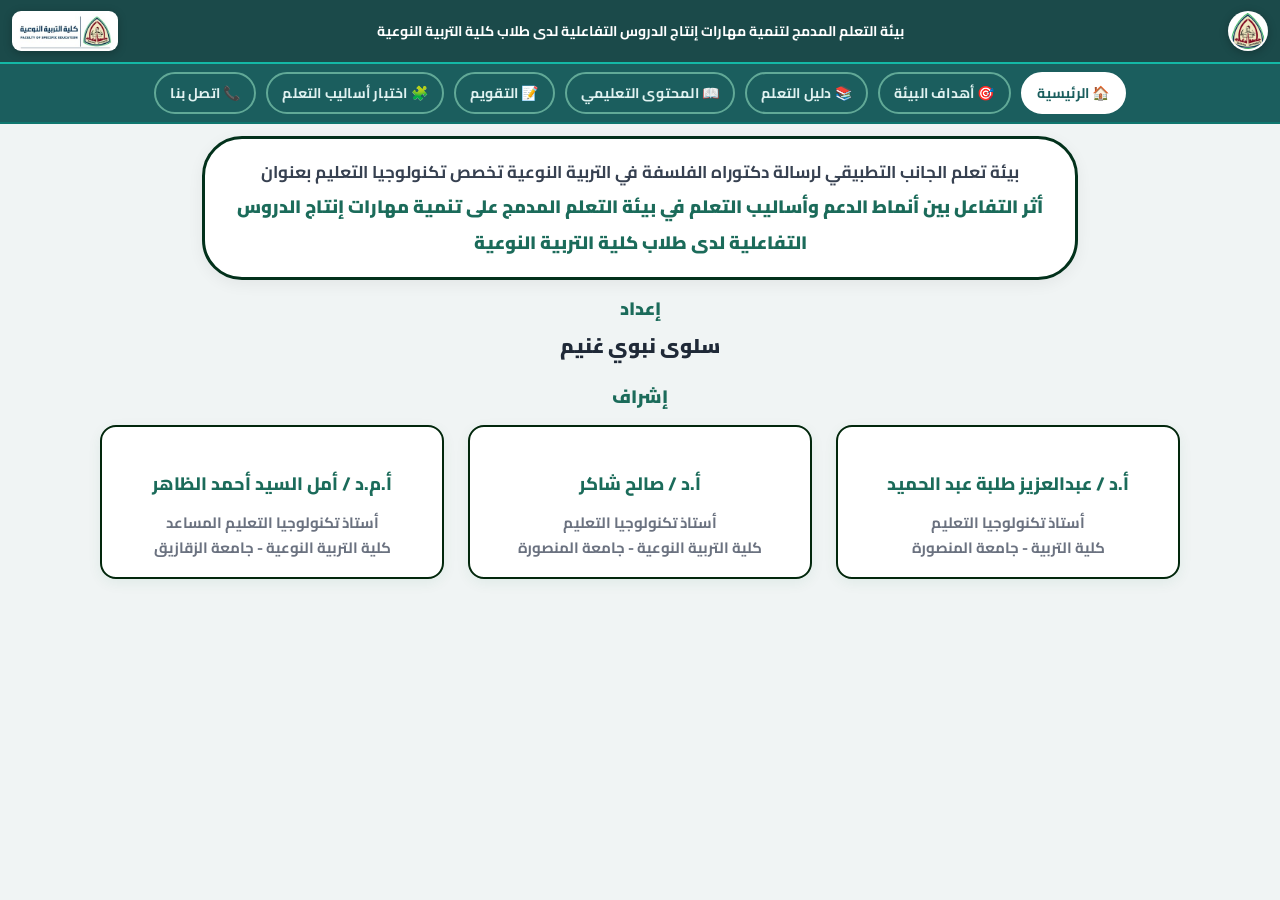
==== index.html @ 9415e2eb "Initial commit" ====
<!DOCTYPE html>
<html lang="ar" dir="rtl">
<head>
<meta charset="UTF-8">
<meta name="viewport" content="width=device-width, initial-scale=1.0">
<title>الرئيسية </title>
<link href="https://fonts.googleapis.com/css2?family=Cairo:wght@300;400;600;700&display=swap" rel="stylesheet">
<style>
:root {
    --bg-main: #f0f4f4;
    --bg-secondary: #1b4a4a;
    --card-bg: #ffffff;
    --primary: #1b6b5a;
    --primary-light: #2dd4bf;
    --accent: #0a8545;
    --accent-soft: #0b703d;
    --text-main: #1f2937;
    --text-muted: #6b7280;
    --border: #d1fae5;
    --nav-bg: #1b5e5e;
}

html, body {
    margin: 0;
    height: 100%;
    overflow: hidden;
    background: var(--bg-main);
    color: var(--text-main);
    font-family: 'Cairo', sans-serif;
}

body {
    display: flex;
    flex-direction: column;
    height: 100vh;
}

.page-content {
    flex: 1;
    display: flex;
    flex-direction: column;
    overflow: hidden;
}

/* ========== الهيدر ========== */
.header {
    background: var(--bg-secondary);
    padding: 7px 20px;
    text-align: center;
    position: relative;
    border-bottom: 2px solid #14b8a6;
}

.header-title {
    font-size: 14px;
    font-weight: 700;
    color: #ffffff;
    max-width: 70%;
    margin: 0 auto;
    line-height: 1.5;
}

.support-badge {
    position: absolute;
    top: 50%;
    left: 20px;
    transform: translateY(-50%);
    background: var(--accent);
    color: #fff;
    padding: 1px 16px;
    border-radius: 25px;
    font-size: 14px;
    font-weight: 700;
    box-shadow: 0 4px 12px rgba(10,133,69,0.35);
}

/* ========== الناف بار ========== */
.nav {
    display: flex;
    justify-content: center;
    gap: 10px;
    background: var(--nav-bg);
    padding: 8px 16px;
    flex-wrap: wrap;
    border-bottom: 2px solid #0f766e;
}

.nav a {
    color: #e0f2f1;
    text-decoration: none;
    font-size: 14px;
    font-weight: 700;
    padding: 6px 14px;
    border-radius: 50px;
    border: 2px solid rgba(167, 243, 208, 0.5);
    transition: all 0.3s ease;
    background: transparent;
    letter-spacing: 0.2px;
}

.nav a:hover {
    background: #fff;
    color: #1b5e5e;
    border-color: #fff;
    transform: translateY(-2px);
    box-shadow: 0 4px 14px rgba(0,0,0,0.15);
}

/* ========== صندوق العنوان ========== */
.title-box {
    max-width: 860px;
    margin: 12px auto 0;
    background: #ffffff;
    border: 3px solid #02311b;
    border-radius: 40px;
    padding: 16px 5px;
    text-align: center;
    line-height: 2;
    box-shadow: 0 4px 16px rgba(0,0,0,0.06);
    color: #374151;
    font-size: 17px;
    font-weight: 700;
}

.title-box span {
    color: var(--primary);
    font-weight: 900;
    font-size: 18px;
}

/* ========== الأقسام ========== */
.section {
    text-align: center;
    margin: 12px 0 2px;
    color: var(--primary);
    font-size: 18px;
    font-weight: 900;
}

.section h3 {
    color: #1f2937;
    font-size: 20px;
    margin: 2px 0;
    font-weight: 900;
}

/* ========== الكروت ========== */
.supervisors {
    display: flex;
    justify-content: center;
    gap: 24px;
    flex-wrap: wrap;
    margin: 10px 30px 14px;
}

.card {
    width: 300px;
    background: var(--card-bg);
    border-radius: 16px;
    padding: 16px 20px;
    text-align: center;
    box-shadow: 0 4px 14px rgba(3,118,74,0.07);
    border: 2px solid #02270c;
    transition: 0.3s;
}

.card:hover {
    transform: translateY(-5px);
    box-shadow: 0 8px 24px rgba(0,0,0,0.12);
    border-color: #6ee7b7;
}

.card h4 {
    color: var(--primary);
    margin-bottom: 10px;
    font-size: 18px;
    font-weight: 800;
}

.card p {
    color: var(--text-muted);
    font-size: 15px;
    line-height: 1.7;
    margin: 0;
    font-weight: 700;
}


/* ========== الشعار ========== */
.logo-bar {
    display: flex;
    justify-content: center;
    align-items: center;
    padding: 10px 20px 0;
}

.logo-wrap {
    background: #ffffff;
    border: 2px solid #d1fae5;
    border-radius: 16px;
    padding: 5px 10px;
    display: inline-flex;
    align-items: center;
    gap: 14px;
    box-shadow: 0 4px 18px rgba(27,107,90,.1);
}

.logo-img {
    height: 36px;
    width: auto;
    object-fit: contain;
    filter: drop-shadow(0 2px 6px rgba(0,0,0,.1));
}









/* ========== موبايل ========== */
@media (max-width: 768px) {
    .support-badge {
        position: static;
        transform: none;
        display: inline-block;
        margin-bottom: 10px;
    }
    .header { padding-top: 10px; }
    .header-title { max-width: 100%; font-size: 15px; }
    .nav a { font-size: 12px; padding: 5px 10px; }
}

.nav a.active{background:#fff;color:#1b5e5e;border-color:#fff;}

/* ===== شعارات الهيدر: الجامعة يمين / الكلية يسار ===== */
.header,.hdr{display:flex;flex-direction:column;align-items:center;justify-content:center;min-height:48px;position:relative;}
.brand-logos{position:absolute;top:0;bottom:0;left:12px;right:12px;display:flex;justify-content:space-between;align-items:center;pointer-events:none;direction:rtl;}
.brand-logo{height:36px;width:auto;background:#fff;border-radius:9px;padding:2px 4px;box-shadow:0 2px 8px rgba(0,0,0,.25);object-fit:contain;}
.brand-uni{border-radius:50%;padding:2px;}
.header .support-badge,.header .sbdg,.hdr .sup-b{position:static!important;transform:none!important;display:inline-block;margin-top:3px;}
@media (min-width:769px){
  .header-title,.hdr-t,.ht{max-width:min(70%,calc(100% - 270px))!important;}
}
@media (max-width:768px){
  .brand-logos{position:static;width:100%;padding:0 4px;margin-bottom:4px;}
  .brand-logo{height:30px;}
}
</style>
</head>
<body>

<div class="header">
<div class="brand-logos"><img class="brand-logo brand-uni" src="[data-uri]" alt="شعار جامعة الزقازيق"><img class="brand-logo brand-col" src="[data-uri]" alt="شعار كلية التربية النوعية"></div>
    <div class="header-title">
        بيئة التعلم المدمج لتنمية مهارات إنتاج الدروس التفاعلية لدى طلاب كلية التربية النوعية
    </div>
</div>

<nav class="nav">
  <a href="index.html" class="active">🏠 الرئيسية</a>
  <a href="aims.html">🎯 أهداف البيئة</a>
  <a href="guied.html">📚 دليل التعلم</a>
  <a href="mods.html">📖 المحتوى التعليمي</a>
  <a href="pretest.html">📝 التقويم</a>
  <a href="trian.html">🧩 اختبار أساليب التعلم</a>
  <a href="contact.html">📞 اتصل بنا</a>
</nav>


<!-- صندوق العنوان مباشرة تحت الناف -->
<div class="title-box">
    بيئة تعلم الجانب التطبيقي لرسالة دكتوراه الفلسفة في التربية النوعية تخصص تكنولوجيا التعليم بعنوان<br>
    <span>
      أثر التفاعل بين أنماط الدعم وأساليب التعلم في بيئة التعلم المدمج على تنمية مهارات إنتاج الدروس التفاعلية لدى طلاب كلية التربية النوعية
    </span>
</div>

<!-- باقي المحتوى متمركز في المساحة المتبقية -->
<div class="page-content">
  <div class="section">
    إعداد
    <h3>سلوى نبوي غنيم</h3>
  </div>

  <div class="section">إشراف</div>

  <div class="supervisors">
    <div class="card">
      <h4>أ.د / عبدالعزيز طلبة عبد الحميد</h4>
      <p>أستاذ تكنولوجيا التعليم<br>كلية التربية - جامعة المنصورة</p>
    </div>
    <div class="card">
      <h4>أ.د / صالح شاكر   </h4>
      <p>أستاذ تكنولوجيا التعليم<br>كلية التربية النوعية - جامعة المنصورة</p>
    </div>
    <div class="card">
      <h4>أ.م.د / أمل السيد أحمد الظاهر</h4>
      <p>أستاذ تكنولوجيا التعليم المساعد<br>كلية التربية النوعية - جامعة الزقازيق</p>
    </div>
  </div>
</div>



</body>
</html>
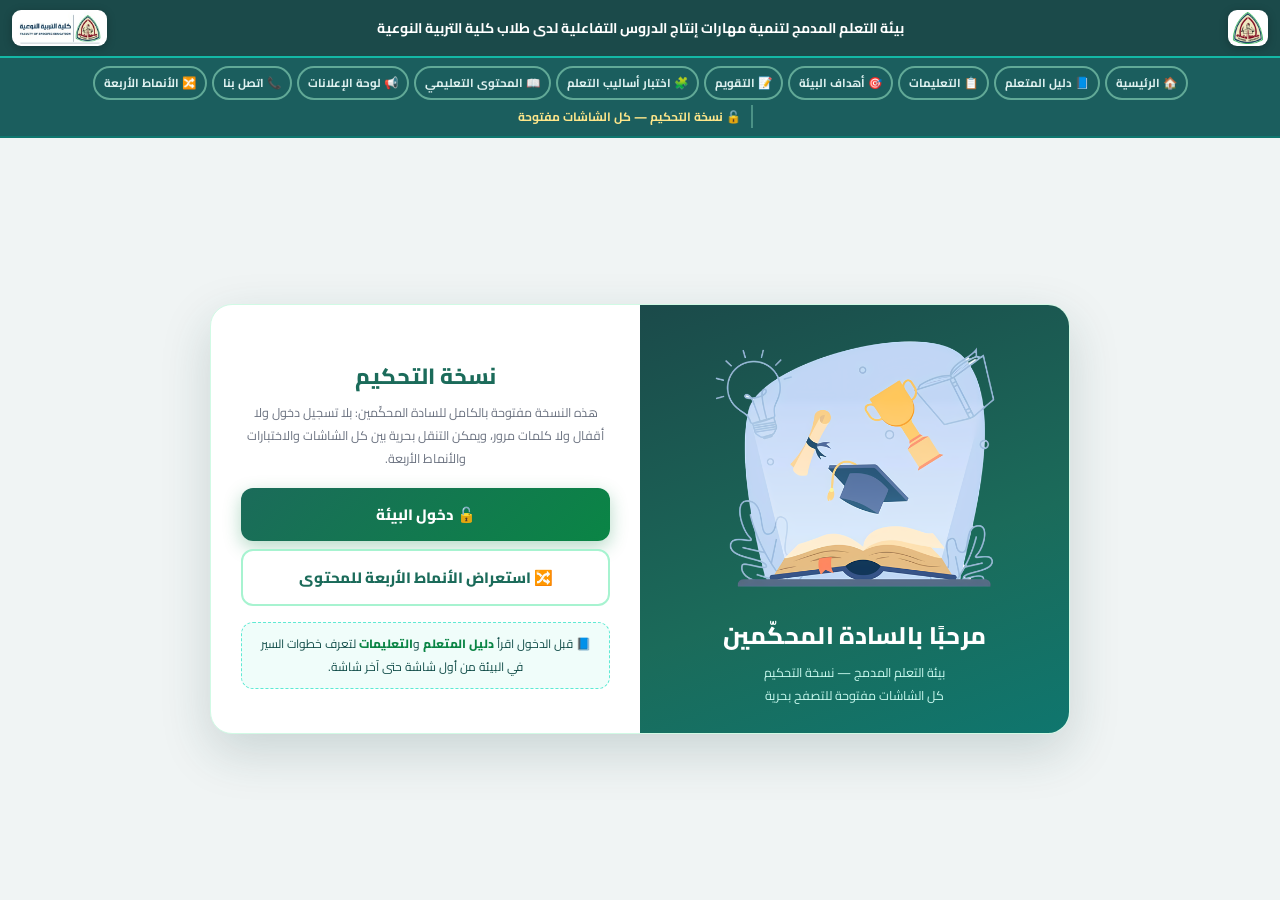
==== commit d735f678: "Update project" ====
--- a/index.html
+++ b/index.html
@@ -3,307 +3,200 @@
 <head>
 <meta charset="UTF-8">
 <meta name="viewport" content="width=device-width, initial-scale=1.0">
-<title>الرئيسية </title>
-<link href="https://fonts.googleapis.com/css2?family=Cairo:wght@300;400;600;700&display=swap" rel="stylesheet">
+<title>تسجيل الدخول - بيئة التعلم المدمج</title>
+<script src="env.js" data-site="main"></script>
+<link href="https://fonts.googleapis.com/css2?family=Cairo:wght@300;400;600;700;800&display=swap" rel="stylesheet">
 <style>
-:root {
-    --bg-main: #f0f4f4;
-    --bg-secondary: #1b4a4a;
-    --card-bg: #ffffff;
-    --primary: #1b6b5a;
-    --primary-light: #2dd4bf;
-    --accent: #0a8545;
-    --accent-soft: #0b703d;
-    --text-main: #1f2937;
-    --text-muted: #6b7280;
-    --border: #d1fae5;
-    --nav-bg: #1b5e5e;
-}
-
-html, body {
-    margin: 0;
-    height: 100%;
-    overflow: hidden;
-    background: var(--bg-main);
-    color: var(--text-main);
-    font-family: 'Cairo', sans-serif;
-}
-
-body {
-    display: flex;
-    flex-direction: column;
-    height: 100vh;
-}
-
-.page-content {
-    flex: 1;
-    display: flex;
-    flex-direction: column;
-    overflow: hidden;
-}
-
-/* ========== الهيدر ========== */
-.header {
-    background: var(--bg-secondary);
-    padding: 7px 20px;
-    text-align: center;
-    position: relative;
-    border-bottom: 2px solid #14b8a6;
-}
-
-.header-title {
-    font-size: 14px;
-    font-weight: 700;
-    color: #ffffff;
-    max-width: 70%;
-    margin: 0 auto;
-    line-height: 1.5;
-}
-
-.support-badge {
-    position: absolute;
-    top: 50%;
-    left: 20px;
-    transform: translateY(-50%);
-    background: var(--accent);
-    color: #fff;
-    padding: 1px 16px;
-    border-radius: 25px;
-    font-size: 14px;
-    font-weight: 700;
-    box-shadow: 0 4px 12px rgba(10,133,69,0.35);
-}
-
-/* ========== الناف بار ========== */
-.nav {
-    display: flex;
-    justify-content: center;
-    gap: 10px;
-    background: var(--nav-bg);
-    padding: 8px 16px;
-    flex-wrap: wrap;
-    border-bottom: 2px solid #0f766e;
-}
-
-.nav a {
-    color: #e0f2f1;
-    text-decoration: none;
-    font-size: 14px;
-    font-weight: 700;
-    padding: 6px 14px;
-    border-radius: 50px;
-    border: 2px solid rgba(167, 243, 208, 0.5);
-    transition: all 0.3s ease;
-    background: transparent;
-    letter-spacing: 0.2px;
-}
-
-.nav a:hover {
-    background: #fff;
-    color: #1b5e5e;
-    border-color: #fff;
-    transform: translateY(-2px);
-    box-shadow: 0 4px 14px rgba(0,0,0,0.15);
-}
-
-/* ========== صندوق العنوان ========== */
-.title-box {
-    max-width: 860px;
-    margin: 12px auto 0;
-    background: #ffffff;
-    border: 3px solid #02311b;
-    border-radius: 40px;
-    padding: 16px 5px;
-    text-align: center;
-    line-height: 2;
-    box-shadow: 0 4px 16px rgba(0,0,0,0.06);
-    color: #374151;
-    font-size: 17px;
-    font-weight: 700;
-}
-
-.title-box span {
-    color: var(--primary);
-    font-weight: 900;
-    font-size: 18px;
-}
-
-/* ========== الأقسام ========== */
-.section {
-    text-align: center;
-    margin: 12px 0 2px;
-    color: var(--primary);
-    font-size: 18px;
-    font-weight: 900;
-}
-
-.section h3 {
-    color: #1f2937;
-    font-size: 20px;
-    margin: 2px 0;
-    font-weight: 900;
-}
-
-/* ========== الكروت ========== */
-.supervisors {
-    display: flex;
-    justify-content: center;
-    gap: 24px;
-    flex-wrap: wrap;
-    margin: 10px 30px 14px;
-}
-
-.card {
-    width: 300px;
-    background: var(--card-bg);
-    border-radius: 16px;
-    padding: 16px 20px;
-    text-align: center;
-    box-shadow: 0 4px 14px rgba(3,118,74,0.07);
-    border: 2px solid #02270c;
-    transition: 0.3s;
-}
-
-.card:hover {
-    transform: translateY(-5px);
-    box-shadow: 0 8px 24px rgba(0,0,0,0.12);
-    border-color: #6ee7b7;
-}
-
-.card h4 {
-    color: var(--primary);
-    margin-bottom: 10px;
-    font-size: 18px;
-    font-weight: 800;
-}
-
-.card p {
-    color: var(--text-muted);
-    font-size: 15px;
-    line-height: 1.7;
-    margin: 0;
-    font-weight: 700;
-}
-
-
-/* ========== الشعار ========== */
-.logo-bar {
-    display: flex;
-    justify-content: center;
-    align-items: center;
-    padding: 10px 20px 0;
-}
-
-.logo-wrap {
-    background: #ffffff;
-    border: 2px solid #d1fae5;
-    border-radius: 16px;
-    padding: 5px 10px;
-    display: inline-flex;
-    align-items: center;
-    gap: 14px;
-    box-shadow: 0 4px 18px rgba(27,107,90,.1);
-}
-
-.logo-img {
-    height: 36px;
-    width: auto;
-    object-fit: contain;
-    filter: drop-shadow(0 2px 6px rgba(0,0,0,.1));
-}
-
-
-
-
-
-
-
-
-
-/* ========== موبايل ========== */
-@media (max-width: 768px) {
-    .support-badge {
-        position: static;
-        transform: none;
-        display: inline-block;
-        margin-bottom: 10px;
-    }
-    .header { padding-top: 10px; }
-    .header-title { max-width: 100%; font-size: 15px; }
-    .nav a { font-size: 12px; padding: 5px 10px; }
-}
-
-.nav a.active{background:#fff;color:#1b5e5e;border-color:#fff;}
-
-/* ===== شعارات الهيدر: الجامعة يمين / الكلية يسار ===== */
-.header,.hdr{display:flex;flex-direction:column;align-items:center;justify-content:center;min-height:48px;position:relative;}
-.brand-logos{position:absolute;top:0;bottom:0;left:12px;right:12px;display:flex;justify-content:space-between;align-items:center;pointer-events:none;direction:rtl;}
-.brand-logo{height:36px;width:auto;background:#fff;border-radius:9px;padding:2px 4px;box-shadow:0 2px 8px rgba(0,0,0,.25);object-fit:contain;}
-.brand-uni{border-radius:50%;padding:2px;}
-.header .support-badge,.header .sbdg,.hdr .sup-b{position:static!important;transform:none!important;display:inline-block;margin-top:3px;}
-@media (min-width:769px){
-  .header-title,.hdr-t,.ht{max-width:min(70%,calc(100% - 270px))!important;}
-}
-@media (max-width:768px){
-  .brand-logos{position:static;width:100%;padding:0 4px;margin-bottom:4px;}
-  .brand-logo{height:30px;}
-}
+:root{--bg-main:#f0f4f4;--bg-secondary:#1b4a4a;--primary:#1b6b5a;--primary-light:#2dd4bf;--accent:#0a8545;--text-main:#1f2937;--text-muted:#6b7280;--nav-bg:#1b5e5e;}
+*{box-sizing:border-box;}
+html,body{margin:0;min-height:100%;background:var(--bg-main);color:var(--text-main);font-family:'Cairo',sans-serif;}
+body{display:flex;flex-direction:column;min-height:100vh;}
+.header{background:var(--bg-secondary);padding:12px 20px;text-align:center;position:relative;border-bottom:2px solid #14b8a6;min-height:58px;display:flex;align-items:center;justify-content:center;}
+.header-title{font-size:14px;font-weight:700;color:#fff;max-width:70%;margin:0 auto;line-height:1.5;}
+.nav{display:flex;justify-content:center;gap:8px;background:var(--nav-bg);padding:8px 16px;flex-wrap:wrap;border-bottom:2px solid #0f766e;}
+.nav a{color:#e0f2f1;text-decoration:none;font-size:12px;font-weight:700;padding:5px 11px;border-radius:50px;border:2px solid rgba(167,243,208,.5);transition:all .2s;}
+.nav a:hover{background:rgba(255,255,255,.12);}
+.nav a.active{background:#fff;color:var(--primary);border-color:#fff;}
+.main{flex:1;display:flex;align-items:center;justify-content:center;padding:22px 16px;}
+.login-wrap{display:grid;grid-template-columns:1fr 1fr;max-width:860px;width:100%;background:#fff;border-radius:22px;overflow:hidden;box-shadow:0 18px 50px rgba(27,74,74,.18);border:1.5px solid #d1fae5;}
+.login-art{background:linear-gradient(160deg,#1b4a4a,#1b6b5a 60%,#0f766e);display:flex;flex-direction:column;align-items:center;justify-content:center;padding:26px 20px;color:#fff;text-align:center;}
+.login-art img{width:100%;max-width:300px;height:auto;border-radius:18px;}
+.login-art h2{margin:16px 0 4px;font-size:24px;font-weight:800;letter-spacing:.3px;}
+.login-art p{margin:0;font-size:12.5px;color:#ccfbf1;line-height:1.8;}
+.login-form{padding:30px 30px 24px;display:flex;flex-direction:column;justify-content:center;}
+.login-form h1{margin:0 0 4px;font-size:22px;color:var(--primary);font-weight:800;text-align:center;}
+.login-form .sub{margin:0 0 18px;text-align:center;font-size:12.5px;color:var(--text-muted);}
+.fg{margin-bottom:14px;}
+.fg label{display:block;font-size:13px;font-weight:700;color:#374151;margin-bottom:6px;}
+.inp{position:relative;}
+.inp span{position:absolute;right:12px;top:50%;transform:translateY(-50%);font-size:16px;}
+.inp input{width:100%;padding:11px 40px 11px 12px;border:2px solid #d1d5db;border-radius:12px;font-family:'Cairo',sans-serif;font-size:14px;outline:none;transition:border .2s,box-shadow .2s;}
+.inp input:focus{border-color:var(--primary-light);box-shadow:0 0 0 3px rgba(45,212,191,.2);}
+.btn{width:100%;padding:12px;border:none;border-radius:12px;background:linear-gradient(135deg,var(--primary),var(--accent));color:#fff;font-family:'Cairo',sans-serif;font-size:15px;font-weight:800;cursor:pointer;box-shadow:0 6px 18px rgba(10,133,69,.3);transition:transform .15s;}
+.btn:hover{transform:translateY(-1px);}
+.btn.ghost{background:#fff;color:var(--primary);border:2px solid #a7f3d0;box-shadow:none;margin-top:8px;}
+.err{display:none;background:#fef2f2;color:#b91c1c;border:1.5px solid #fecaca;border-radius:10px;padding:8px 12px;font-size:12.5px;font-weight:700;margin-bottom:12px;text-align:center;}
+.before{margin-top:16px;padding:10px 12px;background:#f0fdfa;border:1.5px dashed #5eead4;border-radius:12px;font-size:12px;color:#134e4a;line-height:1.9;text-align:center;}
+.before a{color:var(--accent);font-weight:800;text-decoration:none;}
+.hello{text-align:center;font-size:14px;font-weight:700;color:#065f46;background:#ecfdf5;border:1.5px solid #6ee7b7;border-radius:12px;padding:10px;margin-bottom:12px;}
+.roles{display:grid;grid-template-columns:1fr 1fr;gap:6px;background:#f1f5f9;border-radius:14px;padding:5px;margin-bottom:16px;}
+.roles button{border:none;background:transparent;border-radius:10px;padding:9px 6px;font-family:'Cairo',sans-serif;font-size:13.5px;font-weight:800;color:#475569;cursor:pointer;}
+.roles button.on{background:#fff;color:var(--primary);box-shadow:0 2px 8px rgba(0,0,0,.08);}
+.ok{display:none;background:#ecfdf5;color:#065f46;border:1.5px solid #6ee7b7;border-radius:10px;padding:8px 12px;font-size:12.5px;font-weight:700;margin-bottom:12px;text-align:center;}
+.link{background:none;border:none;color:var(--accent);font-family:'Cairo',sans-serif;font-weight:800;font-size:12.5px;cursor:pointer;text-decoration:underline;margin-top:10px;}
+@media (max-width:760px){.login-wrap{grid-template-columns:1fr;}.login-art img{max-width:190px;}.login-art h2{font-size:20px;}}
 </style>
 </head>
 <body>
 
 <div class="header">
-<div class="brand-logos"><img class="brand-logo brand-uni" src="[data-uri]" alt="شعار جامعة الزقازيق"><img class="brand-logo brand-col" src="[data-uri]" alt="شعار كلية التربية النوعية"></div>
-    <div class="header-title">
-        بيئة التعلم المدمج لتنمية مهارات إنتاج الدروس التفاعلية لدى طلاب كلية التربية النوعية
+  <div class="brand-logos" style="position:absolute;top:0;bottom:0;left:12px;right:12px;display:flex;justify-content:space-between;align-items:center;pointer-events:none;">
+    <img src="img/logo-zu.png" alt="شعار جامعة الزقازيق" style="height:36px;background:#fff;border-radius:9px;padding:2px 4px;box-shadow:0 2px 8px rgba(0,0,0,.25);">
+    <img src="img/logo-col.jpeg" alt="شعار كلية التربية النوعية" style="height:36px;background:#fff;border-radius:9px;padding:2px 4px;box-shadow:0 2px 8px rgba(0,0,0,.25);">
+  </div>
+  <div class="header-title">بيئة التعلم المدمج لتنمية مهارات إنتاج الدروس التفاعلية لدى طلاب كلية التربية النوعية</div>
+</div>
+<nav class="nav"></nav>
+
+<div class="main">
+  <div class="login-wrap">
+    <div class="login-art">
+      <img src="img/login.png" alt="صورة تعبيرية عن التعلم">
+      <h2>تسجيل الدخول</h2>
+      <p>مرحبًا بك في بيئة التعلم المدمج<br>اختر من أعلى الشاشة: «تسجيل دخول الطالب» أو «تسجيل دخول الباحثة»</p>
     </div>
-</div>
-
-<nav class="nav">
-  <a href="index.html" class="active">🏠 الرئيسية</a>
-  <a href="aims.html">🎯 أهداف البيئة</a>
-  <a href="guied.html">📚 دليل التعلم</a>
-  <a href="mods.html">📖 المحتوى التعليمي</a>
-  <a href="pretest.html">📝 التقويم</a>
-  <a href="trian.html">🧩 اختبار أساليب التعلم</a>
-  <a href="contact.html">📞 اتصل بنا</a>
-</nav>
-
-
-<!-- صندوق العنوان مباشرة تحت الناف -->
-<div class="title-box">
-    بيئة تعلم الجانب التطبيقي لرسالة دكتوراه الفلسفة في التربية النوعية تخصص تكنولوجيا التعليم بعنوان<br>
-    <span>
-      أثر التفاعل بين أنماط الدعم وأساليب التعلم في بيئة التعلم المدمج على تنمية مهارات إنتاج الدروس التفاعلية لدى طلاب كلية التربية النوعية
-    </span>
-</div>
-
-<!-- باقي المحتوى متمركز في المساحة المتبقية -->
-<div class="page-content">
-  <div class="section">
-    إعداد
-    <h3>سلوى نبوي غنيم</h3>
-  </div>
-
-  <div class="section">إشراف</div>
-
-  <div class="supervisors">
-    <div class="card">
-      <h4>أ.د / عبدالعزيز طلبة عبد الحميد</h4>
-      <p>أستاذ تكنولوجيا التعليم<br>كلية التربية - جامعة المنصورة</p>
-    </div>
-    <div class="card">
-      <h4>أ.د / صالح شاكر   </h4>
-      <p>أستاذ تكنولوجيا التعليم<br>كلية التربية النوعية - جامعة المنصورة</p>
-    </div>
-    <div class="card">
-      <h4>أ.م.د / أمل السيد أحمد الظاهر</h4>
-      <p>أستاذ تكنولوجيا التعليم المساعد<br>كلية التربية النوعية - جامعة الزقازيق</p>
+
+    <div class="login-form">
+      <!-- الحالة: طالب مسجّل بالفعل -->
+      <div id="already" style="display:none;">
+        <div class="hello" id="helloTxt"></div>
+        <button class="btn" id="contBtn" onclick="var u=ENV.user();location.href=(u&&u.role==='researcher')?'admin.html':ENV.nextStepUrl()">متابعة من حيث توقفت ←</button>
+        <button class="btn ghost" onclick="ENV.logout()">🚪 تسجيل الخروج والدخول بحساب آخر</button>
+      </div>
+
+      <!-- نسخة التحكيم (المفتوحة) -->
+      <div id="openBox" style="display:none;">
+        <h1>نسخة التحكيم</h1>
+        <p class="sub">هذه النسخة مفتوحة بالكامل للسادة المحكّمين: بلا تسجيل دخول ولا أقفال ولا كلمات مرور، ويمكن التنقل بحرية بين كل الشاشات والاختبارات والأنماط الأربعة.</p>
+        <button class="btn" onclick="location.href='home.html'">🔓 دخول البيئة</button>
+        <button class="btn ghost" onclick="location.href='mods.html'">🔀 استعراض الأنماط الأربعة للمحتوى</button>
+      </div>
+
+      <!-- نموذج الدخول: طالب / باحثة -->
+      <div id="formBox">
+        <h1 id="formTitle">تسجيل دخول الطالب</h1>
+        <p class="sub" id="formSub">أدخل بياناتك التي حصلت عليها من الباحثة</p>
+        <div class="roles" role="tablist" style="display:none;">
+          <button type="button" id="roleStudent" class="on" onclick="setRole('student')">👨‍🎓 دخول الطالب</button>
+          <button type="button" id="roleResearcher" onclick="setRole('researcher')">🎓 دخول الباحثة</button>
+        </div>
+        <div class="err" id="err"></div>
+        <div class="fg">
+          <label for="username" id="userLbl">اسم المستخدم</label>
+          <div class="inp"><span id="userIco">👤</span><input id="username" type="text" autocomplete="username" placeholder="أدخل اسم المستخدم" dir="ltr" style="text-align:right;"></div>
+        </div>
+        <div class="fg">
+          <label for="password">كلمة المرور</label>
+          <div class="inp"><span>🔒</span><input id="password" type="password" autocomplete="current-password" placeholder="أدخل كلمة المرور"></div>
+        </div>
+        <button class="btn" id="loginBtn" onclick="doLogin()">دخول</button>
+        <div style="text-align:center;"><button class="link" id="setupLink" style="display:none;" onclick="showSetup(true)">إنشاء حساب الباحثة لأول مرة</button></div>
+      </div>
+
+      <!-- إنشاء حساب الباحثة (مرة واحدة فقط، ثم يُقفل) -->
+      <div id="setupBox" style="display:none;">
+        <h1>إنشاء حساب الباحثة</h1>
+        <p class="sub">يُستخدم مرة واحدة فقط لإنشاء أول حساب للباحثة، ثم يُقفل تلقائيًا. الحسابات الأخرى تُضاف من «لوحة الباحثة».</p>
+        <div class="err" id="sErr"></div>
+        <div class="fg"><label for="sName">اسم الباحثة</label><div class="inp"><span>🎓</span><input id="sName" type="text" placeholder="الاسم كما يظهر في البيئة"></div></div>
+        <div class="fg"><label for="sEmail">البريد الإلكتروني</label><div class="inp"><span>📧</span><input id="sEmail" type="email" dir="ltr" style="text-align:right;background:#f0fdfa;" value="salwa@gmail.com" readonly></div></div>
+        <div class="fg"><label for="sPass">كلمة المرور (6 أحرف على الأقل)</label><div class="inp"><span>🔒</span><input id="sPass" type="password"></div></div>
+        <div class="fg"><label for="sPass2">تأكيد كلمة المرور</label><div class="inp"><span>🔒</span><input id="sPass2" type="password"></div></div>
+        <button class="btn" id="sBtn" onclick="doSetup()">إنشاء الحساب والدخول</button>
+        <button class="btn ghost" onclick="showSetup(false)">→ رجوع لتسجيل الدخول</button>
+      </div>
+
+      <div class="before">
+        📘 قبل الدخول اقرأ <a href="guied.html">دليل المتعلم</a> و<a href="instructions.html">التعليمات</a>
+        لتعرف خطوات السير في البيئة من أول شاشة حتى آخر شاشة.
+      </div>
     </div>
   </div>
 </div>
 
-
-
+<script>
+var ROLE = 'student';
+function $(id){ return document.getElementById(id); }
+function setRole(r){
+  ROLE = r;
+  $('roleStudent').classList.toggle('on', r === 'student');
+  $('roleResearcher').classList.toggle('on', r === 'researcher');
+  $('userLbl').textContent = r === 'student' ? 'اسم المستخدم' : 'البريد الإلكتروني';
+  $('userIco').textContent = r === 'student' ? '👤' : '📧';
+  $('username').placeholder = r === 'student' ? 'أدخل اسم المستخدم' : 'أدخل البريد الإلكتروني للباحثة';
+  $('username').autocomplete = r === 'student' ? 'username' : 'email';
+  $('formTitle').textContent = r === 'student' ? 'تسجيل دخول الطالب' : 'تسجيل دخول الباحثة';
+  document.querySelectorAll('.nav a.env-in').forEach(function(a){ a.classList.toggle('on', a.getAttribute('data-tab') === 'login-' + r); });
+  if (!ENV.user()) { showSetup(false); }
+  $('formSub').textContent = r === 'student' ? 'أدخل بياناتك التي حصلت عليها من الباحثة' : 'دخول الباحثة لمتابعة الطلاب وإدارة حساباتهم';
+  $('err').style.display = 'none';
+  $('setupLink').style.display = 'none';
+  if (r === 'researcher' && !$('username').value) $('username').value = ENV.CONFIG.RESEARCHER_EMAIL;
+  if (r === 'student' && $('username').value === ENV.CONFIG.RESEARCHER_EMAIL) $('username').value = '';
+  if (r === 'researcher') ENV.setupStatus().then(function(done){ if (done === false) $('setupLink').style.display = 'inline-block'; });
+}
+function showSetup(on){
+  $('formBox').style.display = on ? 'none' : 'block';
+  $('setupBox').style.display = on ? 'block' : 'none';
+}
+function showErr(id, msg){ var e = $(id); e.textContent = '⚠️ ' + msg; e.style.display = 'block'; }
+
+(function(){
+  var u = ENV.user();
+  if (u) {
+    $('formBox').style.display = 'none';
+    $('already').style.display = 'block';
+    $('helloTxt').textContent = '👋 أهلاً ' + u.name + (u.role === 'researcher' ? ' (الباحثة)' : '') + ' — أنت مسجّل الدخول بالفعل';
+    if (u.role === 'researcher') $('contBtn').textContent = '📊 الذهاب إلى لوحة الباحثة ←';
+  } else if (ENV.CONFIG.OPEN_MODE) {
+    $('openBox').style.display = 'block';
+    $('formBox').style.display = 'none';
+    var art = document.querySelector('.login-art');
+    if (art) { art.querySelector('h2').textContent = 'مرحبًا بالسادة المحكّمين'; art.querySelector('p').innerHTML = 'بيئة التعلم المدمج — نسخة التحكيم<br>كل الشاشات مفتوحة للتصفح بحرية'; }
+  }
+  if (location.hash === '#researcher') setRole('researcher');
+  /* زرا «تسجيل دخول الطالب / الباحثة» أعلى الشاشة يبدّلان النموذج */
+  window.addEventListener('hashchange', function(){ if (!ENV.user()) { setRole(location.hash === '#researcher' ? 'researcher' : 'student'); $('username').focus(); } });
+  ['username','password'].forEach(function(id){ $(id).addEventListener('keydown', function(e){ if (e.key === 'Enter') doLogin(); }); });
+})();
+
+function doLogin(){
+  var un = $('username').value.trim(), pw = $('password').value;
+  var btn = $('loginBtn');
+  $('err').style.display = 'none';
+  if (!un || !pw) { showErr('err', ROLE === 'student' ? 'يرجى إدخال اسم المستخدم وكلمة المرور' : 'يرجى إدخال البريد الإلكتروني وكلمة المرور'); return; }
+  btn.disabled = true; btn.textContent = '⏳ جارٍ التحقق...';
+  var p = ROLE === 'student' ? ENV.loginStudent(un, pw) : ENV.loginResearcher(un, pw);
+  p.then(function(){
+    btn.textContent = '✅ تم الدخول';
+    location.href = ROLE === 'student' ? ENV.nextStepUrl() : 'admin.html';
+  }).catch(function(e){
+    btn.disabled = false; btn.textContent = 'دخول';
+    showErr('err', ENV.authMsg(e));
+    $('password').value = ''; $('password').focus();
+  });
+}
+
+function doSetup(){
+  var n = $('sName').value.trim(), em = $('sEmail').value.trim(), p1 = $('sPass').value, p2 = $('sPass2').value;
+  $('sErr').style.display = 'none';
+  if (!n || !em || !p1) return showErr('sErr', 'يرجى ملء كل البيانات');
+  if (p1.length < 6) return showErr('sErr', 'كلمة المرور يجب ألا تقل عن 6 أحرف');
+  if (p1 !== p2) return showErr('sErr', 'كلمتا المرور غير متطابقتين');
+  var b = $('sBtn'); b.disabled = true; b.textContent = '⏳ جارٍ الإنشاء...';
+  ENV.createFirstResearcher(n, em, p1).then(function(){ location.href = 'admin.html'; })
+    .catch(function(e){ b.disabled = false; b.textContent = 'إنشاء الحساب والدخول'; showErr('sErr', ENV.authMsg(e)); });
+}
+</script>
 </body>
 </html>
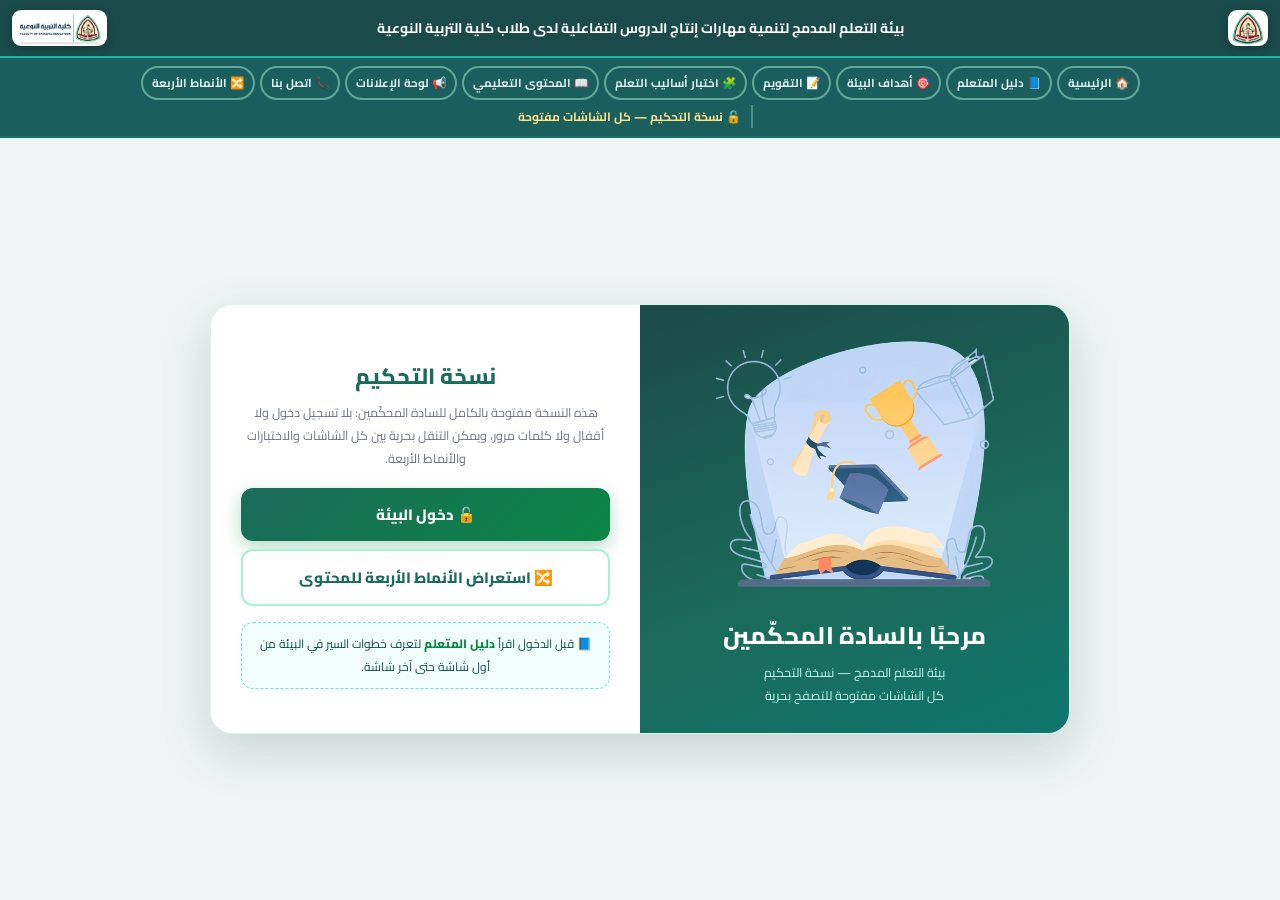
==== commit 13d94320: "Update project" ====
--- a/index.html
+++ b/index.html
@@ -117,7 +117,7 @@
       </div>
 
       <div class="before">
-        📘 قبل الدخول اقرأ <a href="guied.html">دليل المتعلم</a> و<a href="instructions.html">التعليمات</a>
+        📘 قبل الدخول اقرأ <a href="guied.html">دليل المتعلم</a>
         لتعرف خطوات السير في البيئة من أول شاشة حتى آخر شاشة.
       </div>
     </div>
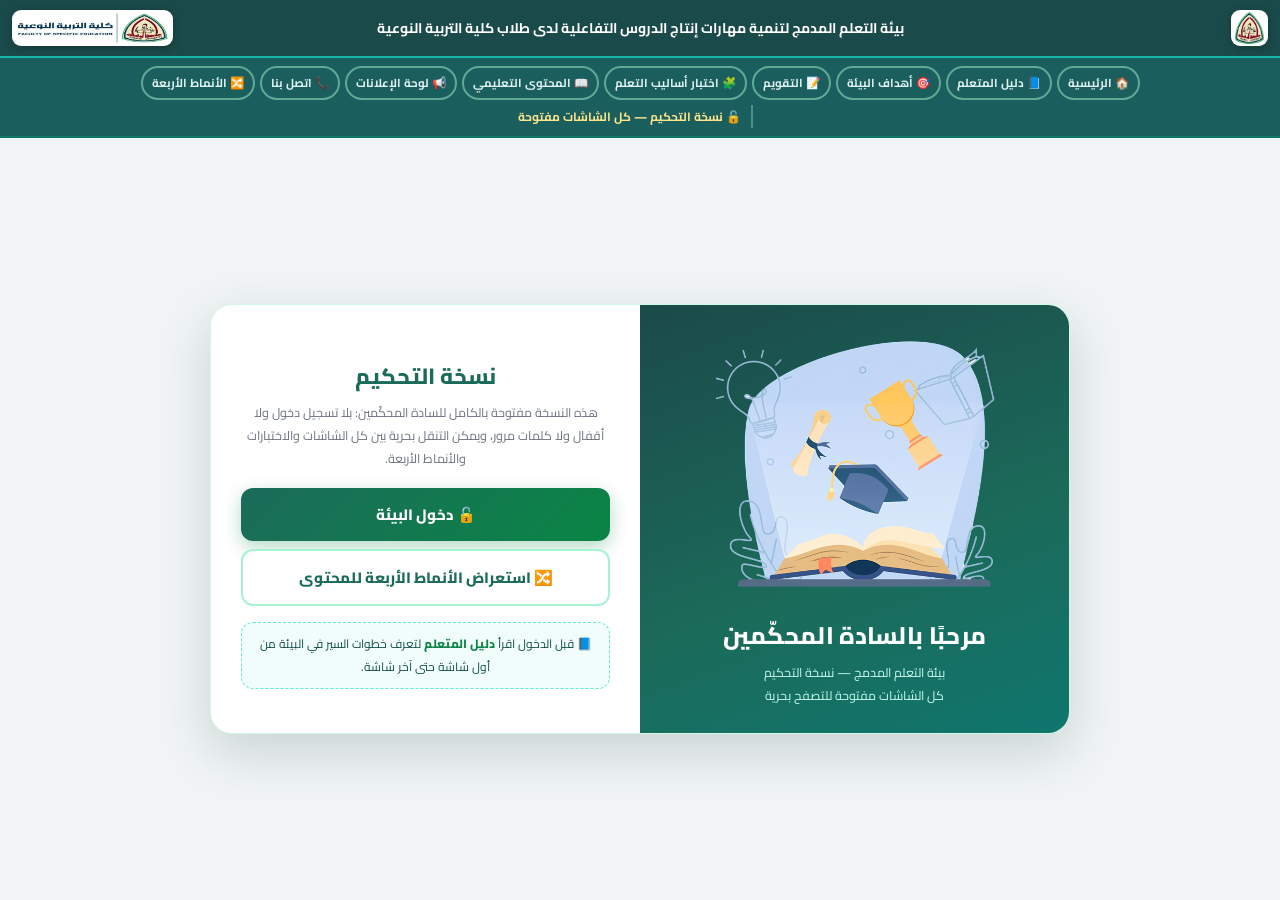
==== commit 4bd26618: "Update project" ====
--- a/index.html
+++ b/index.html
@@ -63,7 +63,7 @@
     <div class="login-art">
       <img src="img/login.png" alt="صورة تعبيرية عن التعلم">
       <h2>تسجيل الدخول</h2>
-      <p>مرحبًا بك في بيئة التعلم المدمج<br>اختر من أعلى الشاشة: «تسجيل دخول الطالب» أو «تسجيل دخول الباحثة»</p>
+      <p>مرحبًا بك في بيئة التعلم المدمج<br>تسجيل دخول الباحثة لمتابعة الطلاب وإدارة البيئة</p>
     </div>
 
     <div class="login-form">
@@ -153,6 +153,9 @@
 
 (function(){
   var u = ENV.user();
+  /* نسخة الطلاب: لا يوجد تسجيل دخول للطالب هنا — الرابط يفتح الشاشة الرئيسية والاختبارات مباشرة.
+     هذه الشاشة للباحثة (#researcher)، وللطالب العائد من جهاز آخر فقط (#student) */
+  if (!u && !ENV.CONFIG.OPEN_MODE && location.hash !== '#researcher' && location.hash !== '#student') { location.replace('home.html'); return; }
   if (u) {
     $('formBox').style.display = 'none';
     $('already').style.display = 'block';
@@ -166,7 +169,7 @@
   }
   if (location.hash === '#researcher') setRole('researcher');
   /* زرا «تسجيل دخول الطالب / الباحثة» أعلى الشاشة يبدّلان النموذج */
-  window.addEventListener('hashchange', function(){ if (!ENV.user()) { setRole(location.hash === '#researcher' ? 'researcher' : 'student'); $('username').focus(); } });
+  window.addEventListener('hashchange', function(){ if (!ENV.user()) { if (!ENV.CONFIG.OPEN_MODE && location.hash !== '#researcher' && location.hash !== '#student') { location.replace('home.html'); return; } setRole(location.hash === '#researcher' ? 'researcher' : 'student'); $('username').focus(); } });
   ['username','password'].forEach(function(id){ $(id).addEventListener('keydown', function(e){ if (e.key === 'Enter') doLogin(); }); });
 })();
 
@@ -179,6 +182,7 @@
   var p = ROLE === 'student' ? ENV.loginStudent(un, pw) : ENV.loginResearcher(un, pw);
   p.then(function(){
     btn.textContent = '✅ تم الدخول';
+    if (ROLE === 'student') { var a = localStorage.getItem('assignedEnv'); if (a) ENV.setGroupOK(a); }
     location.href = ROLE === 'student' ? ENV.nextStepUrl() : 'admin.html';
   }).catch(function(e){
     btn.disabled = false; btn.textContent = 'دخول';
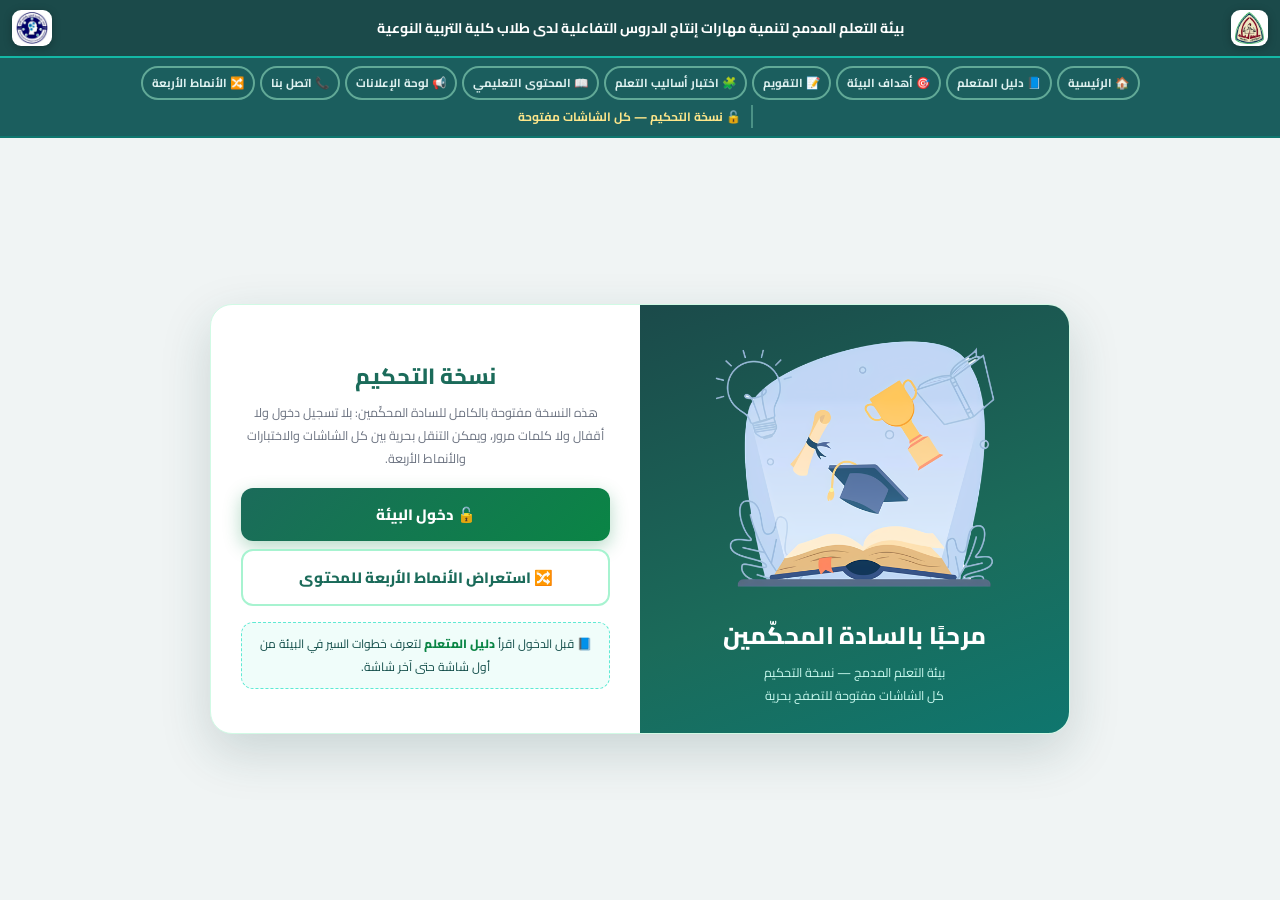
==== commit 3ae0f5a3: "Update project" ====
--- a/index.html
+++ b/index.html
@@ -52,7 +52,7 @@
 <div class="header">
   <div class="brand-logos" style="position:absolute;top:0;bottom:0;left:12px;right:12px;display:flex;justify-content:space-between;align-items:center;pointer-events:none;">
     <img src="img/logo-zu.png" alt="شعار جامعة الزقازيق" style="height:36px;background:#fff;border-radius:9px;padding:2px 4px;box-shadow:0 2px 8px rgba(0,0,0,.25);">
-    <img src="img/logo-col.jpeg" alt="شعار كلية التربية النوعية" style="height:36px;background:#fff;border-radius:9px;padding:2px 4px;box-shadow:0 2px 8px rgba(0,0,0,.25);">
+    <img src="img/logo-dept.png" alt="شعار قسم تكنولوجيا التعليم والحاسب الآلي" style="height:36px;background:#fff;border-radius:9px;padding:2px 4px;box-shadow:0 2px 8px rgba(0,0,0,.25);">
   </div>
   <div class="header-title">بيئة التعلم المدمج لتنمية مهارات إنتاج الدروس التفاعلية لدى طلاب كلية التربية النوعية</div>
 </div>
